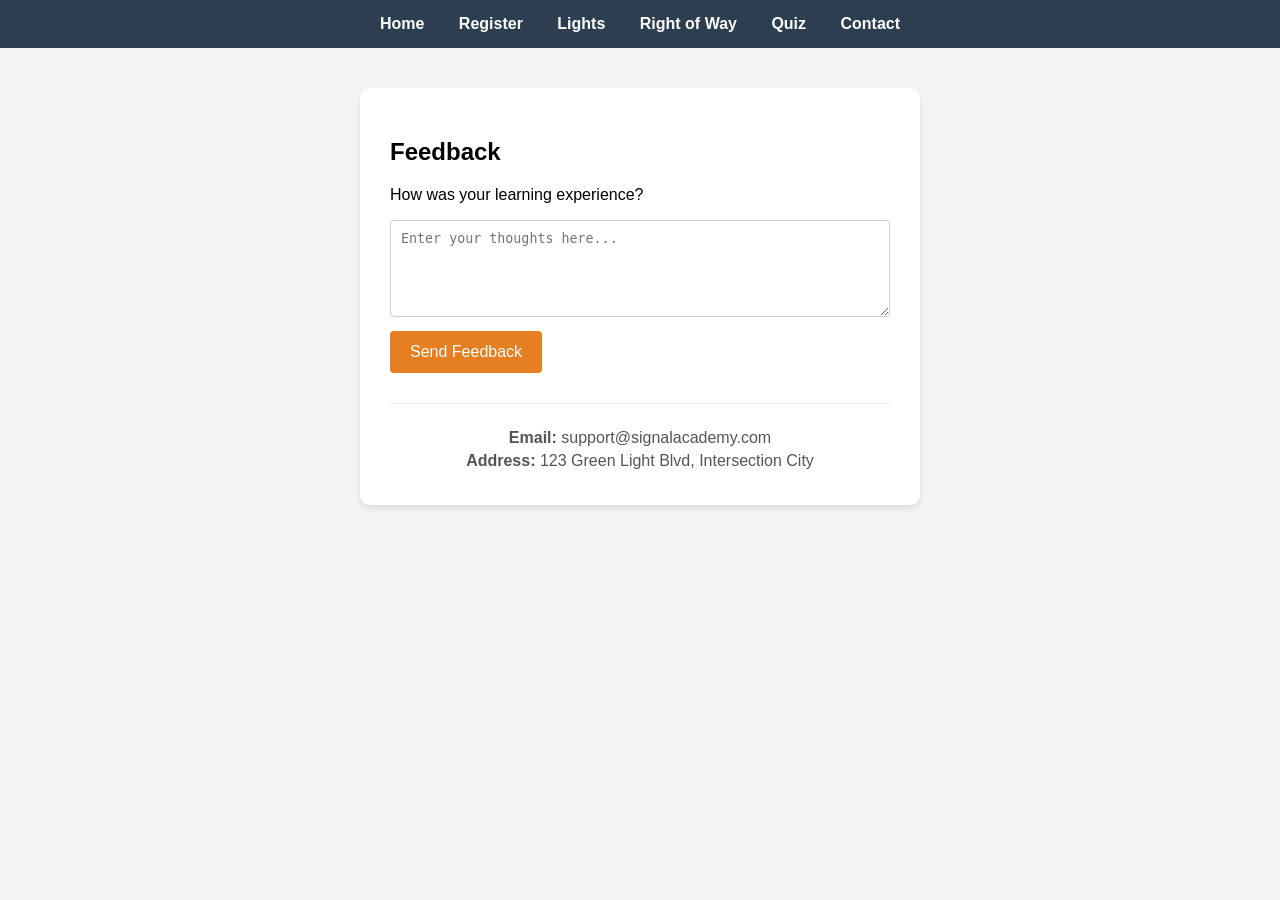
==== contact.html @ 9eda7f71 "HTML and CSS added" ====
<!DOCTYPE html>
<html lang="en">
<head>
    <meta charset="UTF-8">
    <meta name="viewport" content="width=device-width, initial-scale=1.0">
    <title>Contact Us - Signal Academy</title>
    <style>
        body { font-family: 'Segoe UI', Tahoma, Geneva, Verdana, sans-serif; margin: 0; padding: 0; background-color: #f4f4f4; }
        nav { background: #2c3e50; padding: 15px; text-align: center; }
        nav a { color: white; margin: 0 15px; text-decoration: none; font-weight: bold; }

        .container { max-width: 500px; margin: 40px auto; background: white; padding: 30px; border-radius: 10px; box-shadow: 0 4px 6px rgba(0,0,0,0.1); }
        
        textarea { width: 100%; padding: 10px; border: 1px solid #ccc; border-radius: 4px; box-sizing: border-box; resize: vertical; }
        button { background-color: #e67e22; color: white; padding: 12px 20px; border: none; border-radius: 4px; cursor: pointer; font-size: 16px; margin-top: 10px; }
        button:hover { background-color: #d35400; }

        .contact-footer { margin-top: 30px; padding-top: 20px; border-top: 1px solid #eee; text-align: center; color: #555; }
        .contact-footer p { margin: 5px 0; }
    </style>
</head>
<body>

    <nav>
    <a href="index.html">Home</a>
    <a href="register.html">Register</a>
    <a href="learn.html">Lights</a>
    <a href="learn_row.html">Right of Way</a>
    <a href="quiz.html">Quiz</a>
    <a href="contact.html">Contact</a>
</nav>

    <div class="container">
        <h2>Feedback</h2>
        <p>How was your learning experience?</p>
        
        <form onsubmit="alert('Feedback Sent!'); return false;">
            <textarea rows="5" placeholder="Enter your thoughts here..."></textarea>
            <button type="submit">Send Feedback</button>
        </form>

        <div class="contact-footer">
            <p><strong>Email:</strong> support@signalacademy.com</p>
            <p><strong>Address:</strong> 123 Green Light Blvd, Intersection City</p>
        </div>
    </div>

</body>
</html>
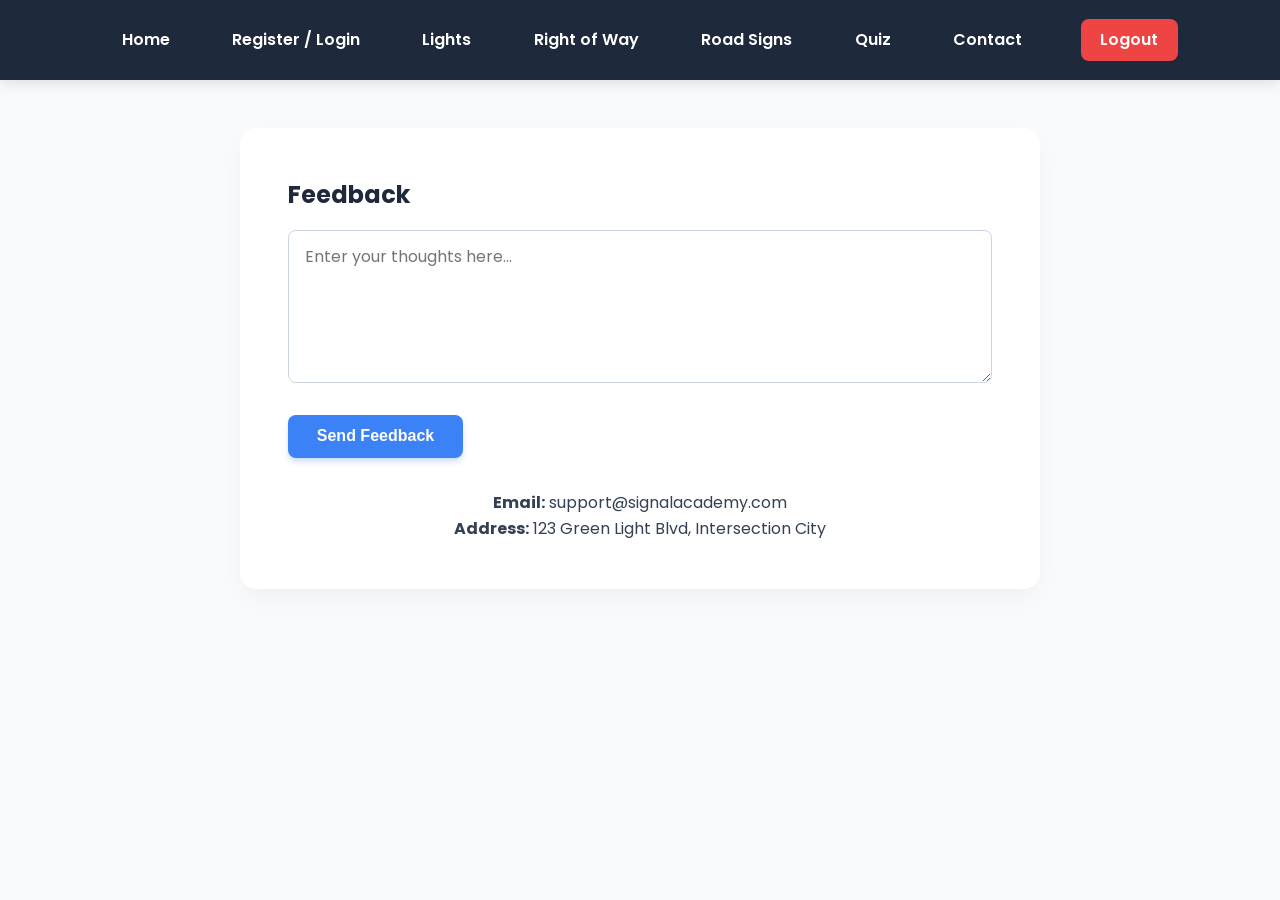
==== commit 00dfe127: "major changes" ====
--- a/contact.html
+++ b/contact.html
@@ -4,46 +4,29 @@
     <meta charset="UTF-8">
     <meta name="viewport" content="width=device-width, initial-scale=1.0">
     <title>Contact Us - Signal Academy</title>
-    <style>
-        body { font-family: 'Segoe UI', Tahoma, Geneva, Verdana, sans-serif; margin: 0; padding: 0; background-color: #f4f4f4; }
-        nav { background: #2c3e50; padding: 15px; text-align: center; }
-        nav a { color: white; margin: 0 15px; text-decoration: none; font-weight: bold; }
-
-        .container { max-width: 500px; margin: 40px auto; background: white; padding: 30px; border-radius: 10px; box-shadow: 0 4px 6px rgba(0,0,0,0.1); }
-        
-        textarea { width: 100%; padding: 10px; border: 1px solid #ccc; border-radius: 4px; box-sizing: border-box; resize: vertical; }
-        button { background-color: #e67e22; color: white; padding: 12px 20px; border: none; border-radius: 4px; cursor: pointer; font-size: 16px; margin-top: 10px; }
-        button:hover { background-color: #d35400; }
-
-        .contact-footer { margin-top: 30px; padding-top: 20px; border-top: 1px solid #eee; text-align: center; color: #555; }
-        .contact-footer p { margin: 5px 0; }
-    </style>
+    <link rel="stylesheet" href="style.css">
 </head>
 <body>
-
     <nav>
-    <a href="index.html">Home</a>
-    <a href="register.html">Register</a>
-    <a href="learn.html">Lights</a>
-    <a href="learn_row.html">Right of Way</a>
-    <a href="quiz.html">Quiz</a>
-    <a href="contact.html">Contact</a>
-</nav>
-
+        <a href="index.html">Home</a>
+        <a href="register.html">Register / Login</a>
+        <a href="learn.html">Lights</a>
+        <a href="learn_row.html">Right of Way</a>
+        <a href="learn_signs.html">Road Signs</a>
+        <a href="quiz.html">Quiz</a>
+        <a href="contact.html">Contact</a>
+        <a href="register.html" onclick="alert('You have been logged out successfully!');" class="logout-btn">Logout</a>
+    </nav>
     <div class="container">
         <h2>Feedback</h2>
-        <p>How was your learning experience?</p>
-        
         <form onsubmit="alert('Feedback Sent!'); return false;">
             <textarea rows="5" placeholder="Enter your thoughts here..."></textarea>
             <button type="submit">Send Feedback</button>
         </form>
-
-        <div class="contact-footer">
+        <div class="contact-footer" style="margin-top: 2rem; text-align: center;">
             <p><strong>Email:</strong> support@signalacademy.com</p>
             <p><strong>Address:</strong> 123 Green Light Blvd, Intersection City</p>
         </div>
     </div>
-
 </body>
 </html>
--- a/style.css
+++ b/style.css
@@ -0,0 +1,234 @@
+/* Import a modern Google Font */
+@import url('https://fonts.googleapis.com/css2?family=Poppins:wght@300;400;600;700&display=swap');
+
+/* Define a global color palette */
+:root {
+    --primary: #1e293b;     /* Dark Slate */
+    --secondary: #3b82f6;   /* Bright Blue */
+    --success: #10b981;     /* Mint Green */
+    --warning: #f59e0b;     /* Amber */
+    --danger: #ef4444;      /* Red */
+    --background: #f8fafc;  /* Very Light Gray */
+    --surface: #ffffff;     /* White */
+    --text-main: #334155;   /* Dark Gray */
+    --text-light: #64748b;  /* Medium Gray */
+}
+
+* {
+    box-sizing: border-box;
+    margin: 0;
+    padding: 0;
+}
+
+body {
+    font-family: 'Poppins', sans-serif;
+    background-color: var(--background);
+    color: var(--text-main);
+    line-height: 1.6;
+}
+
+/* --- Navigation Bar --- */
+nav {
+    background: var(--primary);
+    padding: 1.2rem 2rem;
+    display: flex;
+    justify-content: center;
+    gap: 1.5rem;
+    box-shadow: 0 4px 12px rgba(0, 0, 0, 0.1);
+    position: sticky;
+    top: 0;
+    z-index: 100;
+    flex-wrap: wrap;
+}
+
+nav a {
+    color: white;
+    text-decoration: none;
+    font-weight: 600;
+    font-size: 1rem;
+    padding: 0.5rem 1.2rem;
+    border-radius: 8px;
+    transition: all 0.3s ease;
+}
+
+nav a:hover {
+    background: rgba(255, 255, 255, 0.15);
+    color: #93c5fd;
+    transform: translateY(-2px);
+}
+
+/* --- Main Layout & Containers --- */
+.container, .form-container {
+    max-width: 800px;
+    margin: 3rem auto;
+    background: var(--surface);
+    padding: 3rem;
+    border-radius: 16px;
+    box-shadow: 0 10px 25px -5px rgba(0, 0, 0, 0.05), 0 8px 10px -6px rgba(0, 0, 0, 0.01);
+}
+
+.form-container {
+    max-width: 500px;
+}
+
+h1, h2, h3 {
+    color: var(--primary);
+    margin-bottom: 1rem;
+    font-weight: 700;
+}
+
+h1 { text-align: center; font-size: 2.2rem; margin-bottom: 1.5rem; }
+
+/* --- Hero Section (Home Page) --- */
+.hero {
+    text-align: center;
+    padding: 4rem 2rem;
+    background: linear-gradient(135deg, #eff6ff 0%, #dbeafe 100%);
+    border-radius: 16px;
+    border: 1px solid #bfdbfe;
+}
+
+.hero h1 { font-size: 2.8rem; color: var(--primary); margin-bottom: 1rem; }
+.hero p { font-size: 1.1rem; color: var(--text-light); margin-bottom: 2rem; }
+
+/* --- Buttons --- */
+button, .btn, .hero a {
+    background: var(--secondary);
+    color: white !important;
+    border: none;
+    padding: 0.8rem 1.8rem;
+    font-size: 1rem;
+    font-weight: 600;
+    border-radius: 8px;
+    cursor: pointer;
+    transition: all 0.3s ease;
+    display: inline-block;
+    text-decoration: none;
+    box-shadow: 0 4px 6px -1px rgba(59, 130, 246, 0.3);
+}
+
+button:hover, .btn:hover, .hero a:hover {
+    transform: translateY(-2px);
+    box-shadow: 0 6px 12px -1px rgba(59, 130, 246, 0.4);
+    background: #2563eb;
+}
+
+.btn-submit { background: var(--success); box-shadow: 0 4px 6px -1px rgba(16, 185, 129, 0.3); }
+.btn-submit:hover { background: #059669; box-shadow: 0 6px 12px -1px rgba(16, 185, 129, 0.4); }
+.btn-reset { background: var(--text-light); box-shadow: none; }
+.btn-reset:hover { background: #475569; transform: translateY(0); }
+
+/* --- Forms & Inputs --- */
+input, select, textarea {
+    width: 100%;
+    padding: 0.8rem 1rem;
+    margin-bottom: 1.5rem;
+    border: 1px solid #cbd5e1;
+    border-radius: 8px;
+    font-family: inherit;
+    font-size: 1rem;
+    transition: all 0.3s ease;
+}
+
+input:focus, select:focus, textarea:focus {
+    outline: none;
+    border-color: var(--secondary);
+    box-shadow: 0 0 0 3px rgba(59, 130, 246, 0.2);
+}
+
+label { font-weight: 600; margin-bottom: 0.5rem; display: block; color: var(--primary); }
+
+/* --- Learning Cards & Grids --- */
+.details-grid {
+    display: grid;
+    grid-template-columns: repeat(auto-fit, minmax(280px, 1fr));
+    gap: 1.5rem;
+    margin-top: 2rem;
+}
+
+.detail-card, .rule-box, .sign-category, .question-box {
+    background: var(--surface);
+    padding: 1.8rem;
+    border-radius: 12px;
+    box-shadow: 0 4px 6px -1px rgba(0, 0, 0, 0.05);
+    border: 1px solid #e2e8f0;
+    transition: transform 0.2s ease, box-shadow 0.2s ease;
+}
+
+.detail-card:hover {
+    transform: translateY(-5px);
+    box-shadow: 0 10px 15px -3px rgba(0, 0, 0, 0.1);
+}
+
+.rule-box { border-left: 6px solid var(--secondary); margin-bottom: 1.5rem; }
+.question-box { border-left: 6px solid var(--success); }
+
+.video-container {
+    background: #f1f5f9;
+    padding: 1.5rem;
+    border-radius: 12px;
+    text-align: center;
+    margin: 2rem 0;
+    border: 1px solid #e2e8f0;
+}
+
+/* --- Quiz specific styling --- */
+.option-label {
+    display: flex;
+    align-items: center;
+    padding: 1rem;
+    border-radius: 8px;
+    border: 1px solid #e2e8f0;
+    margin-bottom: 0.8rem;
+    transition: all 0.2s;
+    cursor: pointer;
+    background: #f8fafc;
+}
+
+.option-label:hover {
+    background: #f0fdf4;
+    border-color: var(--success);
+}
+
+input[type="radio"] {
+    margin-right: 15px;
+    width: 1.2rem;
+    height: 1.2rem;
+    accent-color: var(--success);
+    margin-bottom: 0;
+}
+
+/* --- Traffic Light Simulator --- */
+.simulator-box {
+    background-color: #2c3e50; 
+    width: 100px;
+    padding: 15px;
+    border-radius: 20px;
+    margin: 0 auto 20px auto; 
+    display: flex;
+    flex-direction: column;
+    align-items: center;
+    gap: 15px; 
+    border: 3px solid #1a252f;
+    box-shadow: 0 10px 15px -3px rgba(0, 0, 0, 0.3);
+}
+
+.light-circle {
+    width: 60px;
+    height: 60px;
+    border-radius: 50%;
+    background-color: #1a252f; 
+    border: 2px solid rgba(0,0,0,0.5);
+    box-shadow: inset 0 0 10px rgba(0,0,0,0.8);
+    transition: background-color 0.2s ease;
+}
+/* --- Logout Button in Nav --- */
+.logout-btn {
+    background-color: var(--danger);
+    margin-left: 1rem; /* Adds a little spacing from the other links */
+}
+
+.logout-btn:hover {
+    background-color: #c62828 !important; /* Darker red on hover */
+    transform: translateY(-2px);
+}
